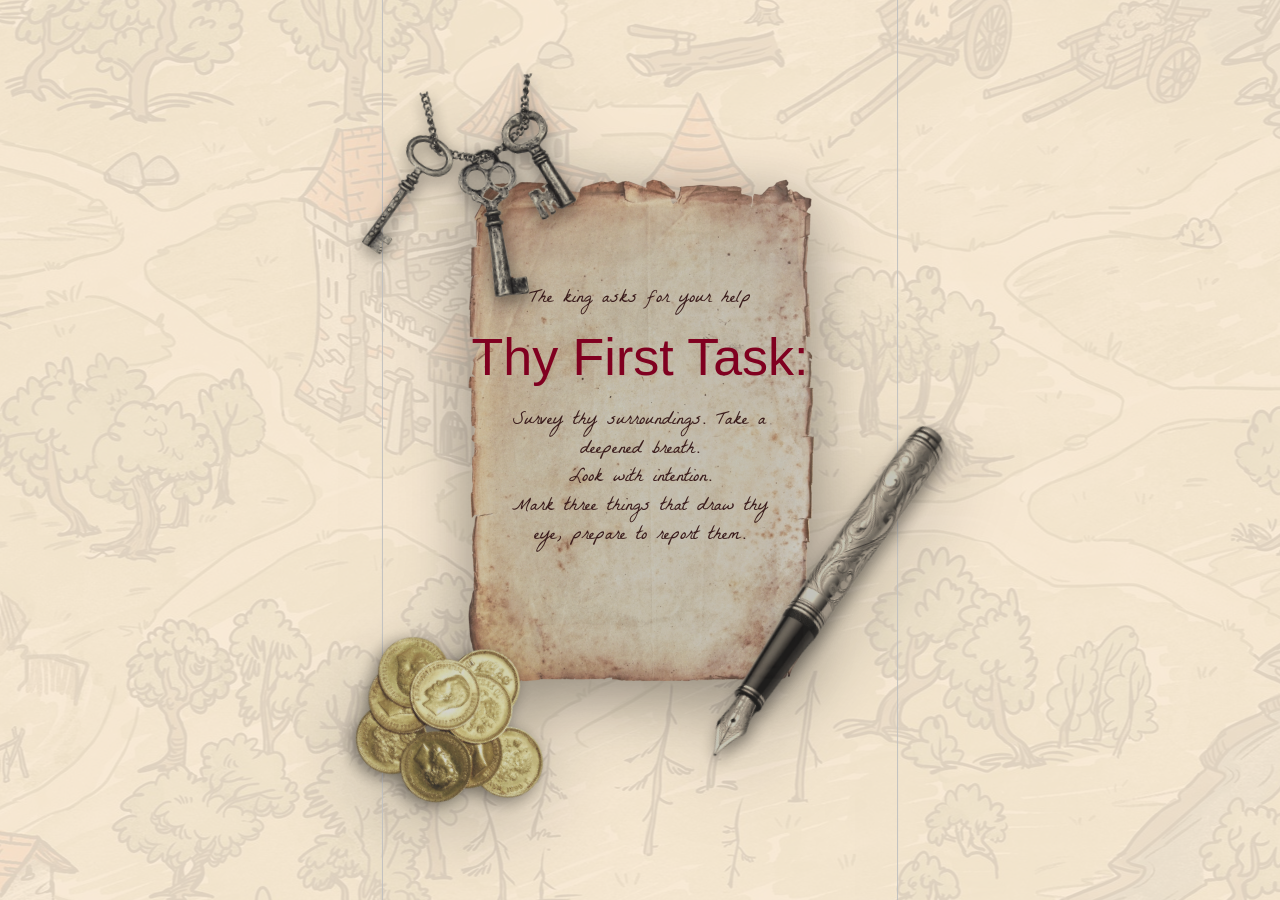
==== quest-1.html @ 0a3de0a6 "Add files via upload" ====
<!DOCTYPE html>
<html lang="en">
<head>
  <meta charset="UTF-8">
  <meta name="viewport" content="width=device-width, initial-scale=1.0">
  <title>Medieval Quest</title>

  <link rel="stylesheet" href="https://use.typekit.net/hzq0ftq.css">
  <link href="https://fonts.googleapis.com/css2?family=La+Belle+Aurore&display=swap" rel="stylesheet">
  <link rel="stylesheet" href="quest-1.css">
</head>

<body> 


  <main> 

    <div class="scene">  
     
      <img src="border.png" class="border" alt="">
      
      <div class="paper-wrap">
        <img src="old-paper.png" class="message" alt="">

        <div class="container">
          <p class="s0">The king asks for your help</p>
          <h1>Thy First Task:</h1>
          <p class="s1">Survey thy surroundings. Take a deepened breath.</p>
          <p class="s2">Look with intention.</p>
          <p class="s3">Mark three things that draw thy eye, prepare to report them.</p>
        </div>
      </div>
      <img src="keys.png" class="keys" alt="">
      <img src="gcoins.png" class="coins" alt="">
      <img src="fountain-pen.png" class="pen" alt="">
      <button onclick="location.href='quest-2.html'" class="button" aria-label="Continue"></button>
    </div>
  </main>
</body>
</html>
---- quest-1.css ----
/* 1. Base */
* {
  box-sizing: border-box;
}

html,
body {
  margin: 0;
  width: 100%;
  height: 100%;
  overflow: hidden;
}

body {
  text-align: center;
  color: #1f140d;
}

body::before {
  content: "";
  position: fixed;
  inset: 0;
  background-image: url("background.jpg");
  background-size: auto;
  background-position: center;
  background-repeat: no-repeat;
  z-index: -2;
}

body::after {
  content: "";
  position: fixed;
  inset: 0;
  background-color: rgba(250, 235, 215, 0.89);
  z-index: -1;
}

/* 2. Layout */
main {
  position: fixed;
  inset: 0;
  overflow: hidden;
  z-index: 1;
}

/* 3. Main composition */
.scene {
  position: absolute;
  left: 50%;
  top: 50%;
  width: min(92vw, 420px);
  max-width: 550px;

  aspect-ratio: 390 / 844;
  transform: translate(-50%, -50%);
  overflow: visible;

  filter: drop-shadow(0 20px 40px rgba(0,0,0,0.25));
}

/* 4. Border */
.border {
  position: absolute;
  inset: 0;
  width: 100%;
  height: 100%;
  object-fit: contain;
  transform: scale(1.23);

  z-index: 3;
  pointer-events: none;
}

/* 5. Paper wrapper */
.paper-wrap {
  position: absolute;
  top: 20%;
  left: 50%;
  transform: translateX(-50%);
  width: 85%;

  z-index: 2;

  filter: drop-shadow(0px 14px 28px rgba(0,0,0,0.3));
}

/* 6. Paper image */
.message {
  display: block;
  width: 100%;
  height: auto;
  opacity: 0.82;
  pointer-events: none;
}

/* 7. Text on paper */
.container {
  position: absolute;
  inset: 0;
  z-index: 3;
  margin-top: 10%;
  width: 100%;

  display: flex;
  flex-direction: column;
  align-items: center;

  padding: 20% 2% 16%;
}

/* 8. Typography */
h1 {
  margin: 5% 0 7% 0;
  font-family: "jacquard-24", sans-serif;
  font-size: clamp(1rem, 2rem, 3rem);
  font-weight: 400;
  font-size: 52px;
  color: #800020;
  line-height: 1;
}

.container p {
  margin: 0;
  padding: 0;
  font-family: "La Belle Aurore", cursive;
  font-size: clamp(0.6rem, 1.2rem, 1.5rem);
  color: #3a1c1c; 
  line-height: 1.5;
  max-width: 82%;
}

/* 9. Coin button */
.button {
  position: absolute;
  left: 50%;
  bottom: 28%;
  transform: translateX(-50%);

  background-image: url("coin.png");
  background-size: contain;
  background-repeat: no-repeat;
  background-position: center;
  width: clamp(60px, 20vw, 85px);
  height: clamp(60px, 20vw, 85px);

  border: none;
  background-color: transparent;
  cursor: pointer;
  z-index: 4;

  filter:
    saturate(0.75)
    contrast(.75)
    drop-shadow(0px 6px 8px rgba(0, 0, 0, 0.25));
}

/* Decoratiev pen */
.pen {
  position: absolute;
  right: -150px;
  top: 460px;
  width: 350px;
  height: auto;
  transform: rotate(-20deg);
  transform-origin: center;
  z-index: 3;
  pointer-events: none;
  opacity: 0.95;

  filter:
    sepia(50%)
    saturate(0.7)
    contrast(0.8)
    brightness(0.85)
    drop-shadow(0px 6px 8px rgba(0, 0, 0, 0.45));
}

/* Decorative Key Necklace */
.keys {
  position: fixed;
  left: -80px;
  top: 80px;
  width: 230px;
  height: auto;
  transform: rotate(350deg);
  z-index: 4;
  pointer-events: none;
  opacity: 0.95;

  filter:
    sepia(50%)
    saturate(0.7)
    contrast(0.8)
    brightness(0.85)
    drop-shadow(0px 6px 8px rgba(0, 0, 0, 0.45));
}

.coins {
  position: fixed;
  bottom: 90px;
  left: -80px;
  width: 200px;
  height: auto;
  transform: rotate(50deg);
  z-index: 4;
  pointer-events: none;
  opacity: 0.95;

  filter:
    saturate(0.7)
    brightness(.95)
    contrast(0.75)
    drop-shadow(0px 6px 8px rgba(0, 0, 0, 0.45));
}

/* 10. Small screens */
@media (max-width: 400px) {
  .scene {
    position: absolute;
    left: 50%;
    top: 50%;
    width: min(92vw, 420px);
    aspect-ratio: 390 / 844;
    transform: translate(-50%, -50%);
    overflow: visible;
  }

  .paper-wrap {
    top: 26%;
    width: 67%;
  }

  .container {
    padding: 14% 11% 15%;
  }

  .container p {
    font-size: clamp(0.5rem, .85rem, 1.1rem);
    max-width: 84%;
    line-height: 1.4;
  }

  h1 {
    font-size: clamp(1.5rem, 2rem, 2.8rem);
  }

  .button {
    width: 60px;
    height: 60px;
    bottom: 31%;
  }

  .keys {
    top: 1%;
    left: -8%;
    width: min(48vw, 220px);
    max-width: 60%;
  }

  .coins {
    top: 60%;
    left: -3%;
    width: min(40vw, 200px);
    max-width: 40%;
  }
}
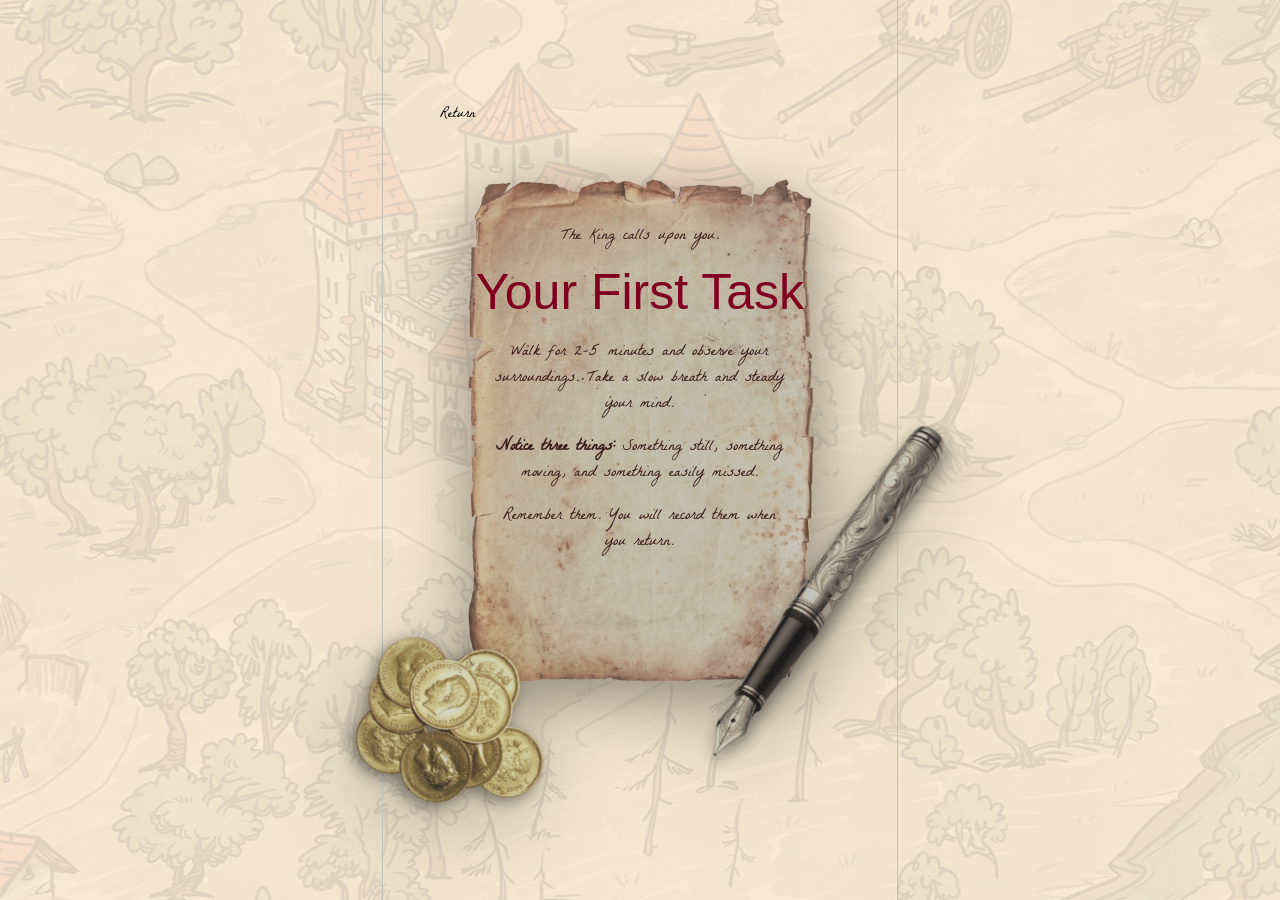
==== commit cf827b5c: "Update quest-1.html" ====
--- a/quest-1.html
+++ b/quest-1.html
@@ -15,7 +15,9 @@
 
   <main> 
 
-    <div class="scene">  
+    <div class="scene">
+      
+      <a href="index.html" class="back-btn">Return</a>
      
       <img src="border.png" class="border" alt="">
       
@@ -23,18 +25,18 @@
         <img src="old-paper.png" class="message" alt="">
 
         <div class="container">
-          <p class="s0">The king asks for your help</p>
-          <h1>Thy First Task:</h1>
-          <p class="s1">Survey thy surroundings. Take a deepened breath.</p>
-          <p class="s2">Look with intention.</p>
-          <p class="s3">Mark three things that draw thy eye, prepare to report them.</p>
+          <p class="s0">The King calls upon you.</p>
+          <h1>Your First Task</h1>
+          <p class="s1">Walk for 2-5 minutes and observe your surroundings. Take a slow breath and steady your mind.</p>
+          <p class="s2"><strong>Notice three things:</strong> Something still, something moving, and something easily missed.</p>
+          <p class="s3">Remember them. You will record them when you return.</p>
         </div>
       </div>
-      <img src="keys.png" class="keys" alt="">
+      <img src="compass.png" class="compass" alt="">
       <img src="gcoins.png" class="coins" alt="">
       <img src="fountain-pen.png" class="pen" alt="">
       <button onclick="location.href='quest-2.html'" class="button" aria-label="Continue"></button>
     </div>
   </main>
 </body>
-</html>+</html>
--- a/quest-1.css
+++ b/quest-1.css
@@ -16,6 +16,7 @@
   color: #1f140d;
 }
 
+/* Background image */
 body::before {
   content: "";
   position: fixed;
@@ -27,6 +28,7 @@
   z-index: -2;
 }
 
+/* Soft overlay */
 body::after {
   content: "";
   position: fixed;
@@ -49,13 +51,10 @@
   left: 50%;
   top: 50%;
   width: min(92vw, 420px);
-  max-width: 550px;
-
   aspect-ratio: 390 / 844;
   transform: translate(-50%, -50%);
   overflow: visible;
-
-  filter: drop-shadow(0 20px 40px rgba(0,0,0,0.25));
+  filter: drop-shadow(0 20px 40px rgba(0, 0, 0, 0.25));
 }
 
 /* 4. Border */
@@ -66,7 +65,6 @@
   height: 100%;
   object-fit: contain;
   transform: scale(1.23);
-
   z-index: 3;
   pointer-events: none;
 }
@@ -78,10 +76,8 @@
   left: 50%;
   transform: translateX(-50%);
   width: 85%;
-
   z-index: 2;
-
-  filter: drop-shadow(0px 14px 28px rgba(0,0,0,0.3));
+  filter: drop-shadow(0 14px 28px rgba(0, 0, 0, 0.3));
 }
 
 /* 6. Paper image */
@@ -98,23 +94,21 @@
   position: absolute;
   inset: 0;
   z-index: 3;
-  margin-top: 10%;
   width: 100%;
-
+  margin-top: 36px;
   display: flex;
   flex-direction: column;
   align-items: center;
-
-  padding: 20% 2% 16%;
+  gap: 18px;
+  padding: 10px 0 16px;
 }
 
 /* 8. Typography */
 h1 {
-  margin: 5% 0 7% 0;
+  margin: 0 0 5px 0;
   font-family: "jacquard-24", sans-serif;
-  font-size: clamp(1rem, 2rem, 3rem);
+  font-size: 50px;
   font-weight: 400;
-  font-size: 52px;
   color: #800020;
   line-height: 1;
 }
@@ -122,39 +116,58 @@
 .container p {
   margin: 0;
   padding: 0;
+  width: 82%;
   font-family: "La Belle Aurore", cursive;
-  font-size: clamp(0.6rem, 1.2rem, 1.5rem);
-  color: #3a1c1c; 
-  line-height: 1.5;
-  max-width: 82%;
+  font-size: 16px;
+  color: #3a1c1c;
+  line-height: 1.6;
+}
+
+/* Return button */
+.back-btn {
+  position: absolute;
+  top: 98px; 
+  left: 5px;
+  padding: 7px 5px 5px;
+
+  font-family: "La Belle Aurore", cursive;
+  font-size: 0.9rem;
+  color: black;
+
+  text-decoration: none;
+  z-index: 20;
+}
+
+.back-btn:hover {
+  opacity: 1;
+  transform: translateX(-2px);
 }
 
 /* 9. Coin button */
 .button {
   position: absolute;
   left: 50%;
-  bottom: 28%;
+  bottom: 30%;
   transform: translateX(-50%);
-
+  width: 75px;
+  height: 75px;
+
+  border: none;
+  background-color: transparent;
   background-image: url("coin.png");
   background-size: contain;
   background-repeat: no-repeat;
   background-position: center;
-  width: clamp(60px, 20vw, 85px);
-  height: clamp(60px, 20vw, 85px);
-
-  border: none;
-  background-color: transparent;
   cursor: pointer;
   z-index: 4;
 
   filter:
     saturate(0.75)
-    contrast(.75)
-    drop-shadow(0px 6px 8px rgba(0, 0, 0, 0.25));
-}
-
-/* Decoratiev pen */
+    contrast(0.75)
+    drop-shadow(0 6px 8px rgba(0, 0, 0, 0.25));
+}
+
+/* Decorative pen */
 .pen {
   position: absolute;
   right: -150px;
@@ -172,15 +185,15 @@
     saturate(0.7)
     contrast(0.8)
     brightness(0.85)
-    drop-shadow(0px 6px 8px rgba(0, 0, 0, 0.45));
-}
-
-/* Decorative Key Necklace */
-.keys {
-  position: fixed;
-  left: -80px;
-  top: 80px;
-  width: 230px;
+    drop-shadow(0 6px 8px rgba(0, 0, 0, 0.45));
+}
+
+/* Decorative compass */
+.compass {
+  position: absolute;
+  left: -120px;
+  top: 60px;
+  width: 260px;
   height: auto;
   transform: rotate(350deg);
   z-index: 4;
@@ -188,15 +201,15 @@
   opacity: 0.95;
 
   filter:
-    sepia(50%)
-    saturate(0.7)
+    sepia(30%)
     contrast(0.8)
     brightness(0.85)
-    drop-shadow(0px 6px 8px rgba(0, 0, 0, 0.45));
-}
-
+    drop-shadow(0 6px 8px rgba(0, 0, 0, 0.45));
+}
+
+/* Decorative coins */
 .coins {
-  position: fixed;
+  position: absolute;
   bottom: 90px;
   left: -80px;
   width: 200px;
@@ -208,59 +221,93 @@
 
   filter:
     saturate(0.7)
-    brightness(.95)
+    brightness(0.95)
     contrast(0.75)
-    drop-shadow(0px 6px 8px rgba(0, 0, 0, 0.45));
+    drop-shadow(0 6px 8px rgba(0, 0, 0, 0.45));
 }
 
 /* 10. Small screens */
 @media (max-width: 400px) {
   .scene {
-    position: absolute;
-    left: 50%;
-    top: 50%;
-    width: min(92vw, 420px);
-    aspect-ratio: 390 / 844;
-    transform: translate(-50%, -50%);
-    overflow: visible;
+    width: min(88vw, 420px);
   }
 
   .paper-wrap {
-    top: 26%;
-    width: 67%;
+    top: 20%;
+    width: 83%;
   }
 
   .container {
-    padding: 14% 11% 15%;
+    margin-top: 36px;
+    padding: 5px 0 16px;
+  }
+
+  h1 {
+    font-size: 40px;
+    margin: 0;
   }
 
   .container p {
-    font-size: clamp(0.5rem, .85rem, 1.1rem);
-    max-width: 84%;
-    line-height: 1.4;
-  }
-
-  h1 {
-    font-size: clamp(1.5rem, 2rem, 2.8rem);
+    width: 82%;
+    font-size: 12px;
+    line-height: 1.6;
+  }
+
+  .continue-prompt {
+    bottom: 27%;
+    width: 100%;
+  }
+
+  .continue-prompt p {
+    font-size: 9px;
   }
 
   .button {
-    width: 60px;
-    height: 60px;
-    bottom: 31%;
-  }
-
-  .keys {
-    top: 1%;
-    left: -8%;
-    width: min(48vw, 220px);
+    width: 65px;
+    height: 65px;
+    bottom: 29%;
+  }
+
+  .compass {
+    top: 9%;
+    left: -25%;
+    width: min(50vw, 220px);
     max-width: 60%;
   }
 
+  .pen {
+    top: 45%;
+    left: 55%;
+    right: auto;
+    width: 82%;
+    max-width: 320px;
+    transform: translateX(-5%) rotate(-20deg);
+  }
+
   .coins {
-    top: 60%;
-    left: -3%;
+    top: 70%;
+    left: -10%;
+    bottom: auto;
     width: min(40vw, 200px);
-    max-width: 40%;
-  }
-}+    max-width: 50%;
+  }
+
+    .back-btn {
+  position: absolute;
+  top: 77px; 
+  left: 8px;
+  padding: 7px 5px 5px;
+
+  font-family: "La Belle Aurore", cursive;
+  font-size: 0.75rem;
+  color: black;
+
+  text-decoration: none;
+  z-index: 20;
+}
+
+.back-btn:hover {
+  opacity: 1;
+  transform: translateX(-2px);
+}
+}
